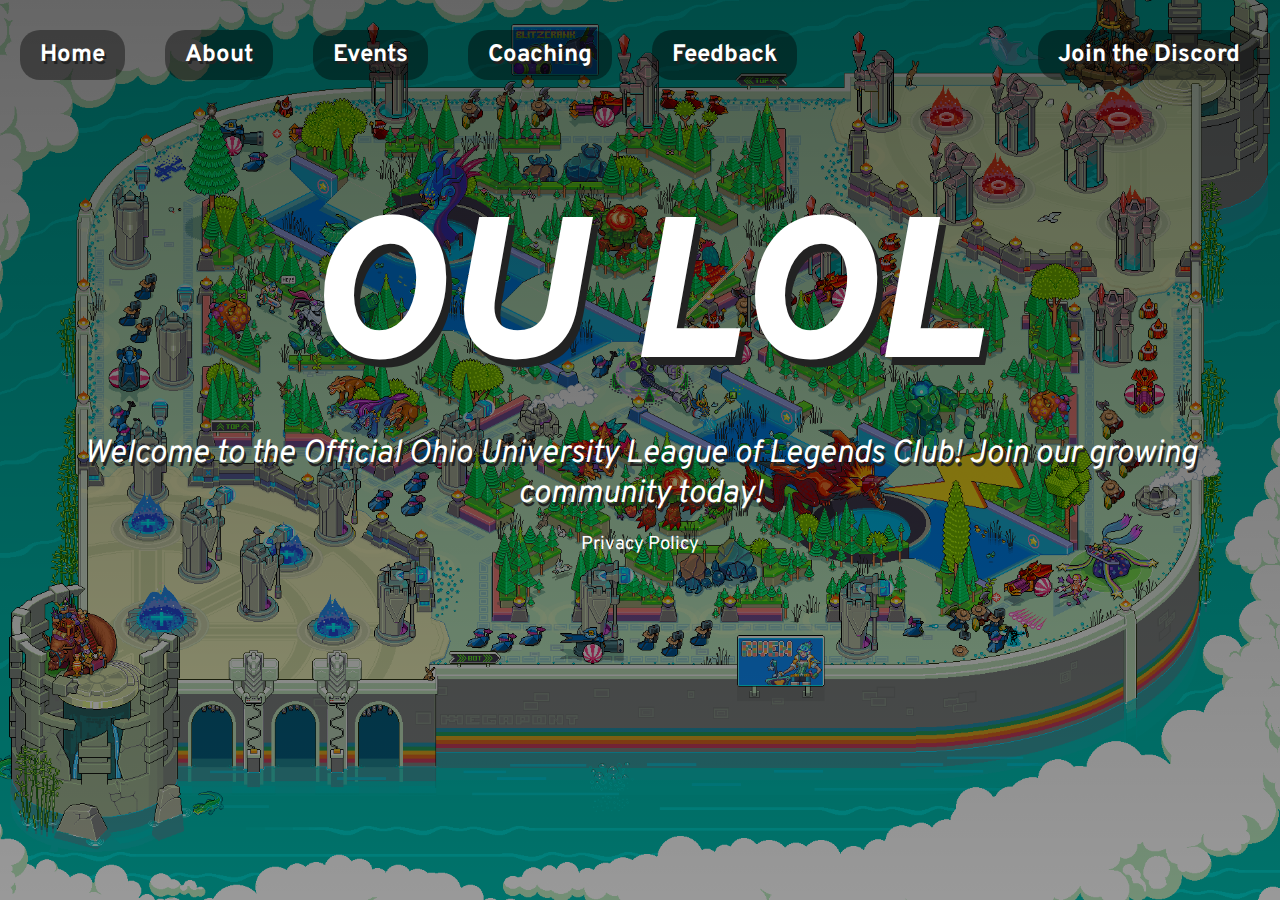
==== index.html @ cac63f4b "added privacy policy and download link" ====
<!DOCTYPE html>
<html lang="en" dir="ltr">

<head>
  <title>Ohio University LOL</title>

  <!-- META -->
  <meta charset="utf-8">
  <meta name="viewport" content="width=device-width, initial-scale=1, shrink-to-fit=no">
  <meta name="description" content="The official ULOL club for Ohio University. Join Today!">
  <meta name="author" content="Micah Tobon and Jacob Eicher">

  <!-- CSS -->
  <link href="https://fonts.googleapis.com/css?family=Overpass:400,700,900i" rel="stylesheet">
  <link rel="stylesheet" href="public/css/style.css">
  <link rel="stylesheet" href="style.css">

  <!-- FAVICON -->
</head>

<body>
  <div class="navbar">
    <a href=".">
      <div class="navitem">Home</div>
    </a>
    <a href="./about">
      <div class="navitem">About</div>
    </a>
    <a href="./events">
      <div class="navitem">Events</div>
    </a>
    <a href="./coaching">
      <div class="navitem">Coaching</div>
    </a>
    <a href="./feedback">
      <div class="navitem">Feedback</div>
    </a>
    <a href="https://discord.gg/2wY6Qjs" target="_blank">
      <div class="navitem discord">Join the Discord</div>
    </a>
  </div>

  <div class="landing">
    <div id="my-login-button-target"></div>
    <p class="text-xl italic">OU LOL</p>
    <p class="text-md italic">Welcome to the Official Ohio University League of Legends Club! Join our growing community today!</p>
    <!-- <img class="logo" src="public/assets/logo/logo.png"> -->
    <p class = p2> <a href="privacy Policy.docx" d>Privacy Policy</a> </p>
  </div>





  <script>
  window.snapKitInit = function () {
   var loginButtonIconId = 'my-login-button-target';
   // Mount Login Button
   snap.loginkit.mountButton(loginButtonIconId, {
     clientId: '61f9d4fa-1173-43e8-b3de-075d60d9fbeb',
     redirectURI: 'https://www.ohioulol.com',
     scopeList: [
       'user.display_name',
     ],
     handleResponseCallback: function() {
       snap.loginkit.fetchUserInfo()
         .then(data => console.log('User info:', data));
     },
   });
 };

 // Load the SDK asynchronously
 (function (d, s, id) {
   var js, sjs = d.getElementsByTagName(s)[0];
   if (d.getElementById(id)) return;
   js = d.createElement(s); js.id = id;
   js.src = "https://sdk.snapkit.com/js/v1/login.js";
   sjs.parentNode.insertBefore(js, sjs);
 }(document, 'script', 'loginkit-sdk'));
 </script>
</body>

</html>
---- public/css/style.css ----
* {
  cursor: url("../assets/img/cursor.cur"), auto !important;
}

::selection {
  background: #00694e;
  color: #ffffff;
}

::-moz-selection {
  background: #00694e;
  color: #ffffff;
}

html {
  font: normal 400 1rem "Overpass", sans-serif;
}

body {
  margin: 0 auto;
  color: #ffffff;
  text-align: center;
  background: linear-gradient(rgba(0, 0, 0, 0.6), rgba(0, 0, 0, 0.4)), url("../assets/img/rift.png");
  background-color: #00694e;
  background-repeat: no-repeat;
  background-size: cover;
  background-position: center top;
}

a {
  color: #ffffff;
  text-decoration: none;
}

ul {
  margin: 0;
}

.landing {
  padding: 20vh 0 0 0;
  height: 60vh;
}

.container {
  margin: 0 auto 13vh auto;
  width: 70%;
}

.italic {
  font-style: italic;
}

.text-xl {
  margin: 0;
  font-weight: 900;
  font-size: 5rem;
  text-shadow: 6px 8px #222222;
}

.text-lg {
  margin: 0;
  font-weight: 900;
  font-size: 1.2rem;
  text-shadow: 2px 4px #222222;
}

.text-md {
  margin: 0;
  font-weight: 400;
  font-size: .8rem;
  text-shadow: 2px 4px #222222;
}

.text-s {
  margin: 0;
  font-weight: 250;
  font-size: .55rem;
  text-shadow: 2px 4px #222222;
}

.navbar {
  width: 100%;
  height: 7vh;
  margin: 0 0 13vh 0;
}

.navitem {
  margin: 30px 20px;
  padding: 10px 20px;
  float: left;
  font-weight: 700;
  font-size: .6rem;
  text-shadow: 2px 3px #222222;
  background-color: rgba(0, 0, 0, 0.4);
  border-radius: 20px;
}

.navitem:hover {
  transform: translateY(-1px);
}

.navitem:active {
  transform: translateY(1px);
}

.navitem.discord {
  float: right;
}

@media (min-width: 576px) {
  html {
    font-size: 1.4rem;
  }
}

@media (min-width: 768px) {
  html {
    font-size: 1.8rem;
  }
}

@media (min-width: 992px) {
  html {
    font-size: 2.1rem;
  }
}

@media (min-width: 1200px) {
  html {
    font-size: 2.5rem;
  }
}
---- style.css ----
.landing {
  height: 80vh;
  padding: 0 50px 0 50px;
}

.logo {
  padding: 1rem 0 0 0;
  width: 7rem;
  height: 7rem;
  vertical-align: middle
}

.p2{
  vertical-align: bottom;
  font-size:14pt;
  color: black;

}
#my-login-button-target{
  visibility: hidden;
}

@media (min-width: 576px) {}

@media (min-width: 768px) {}

@media (min-width: 992px) {}

@media (min-width: 1200px) {}
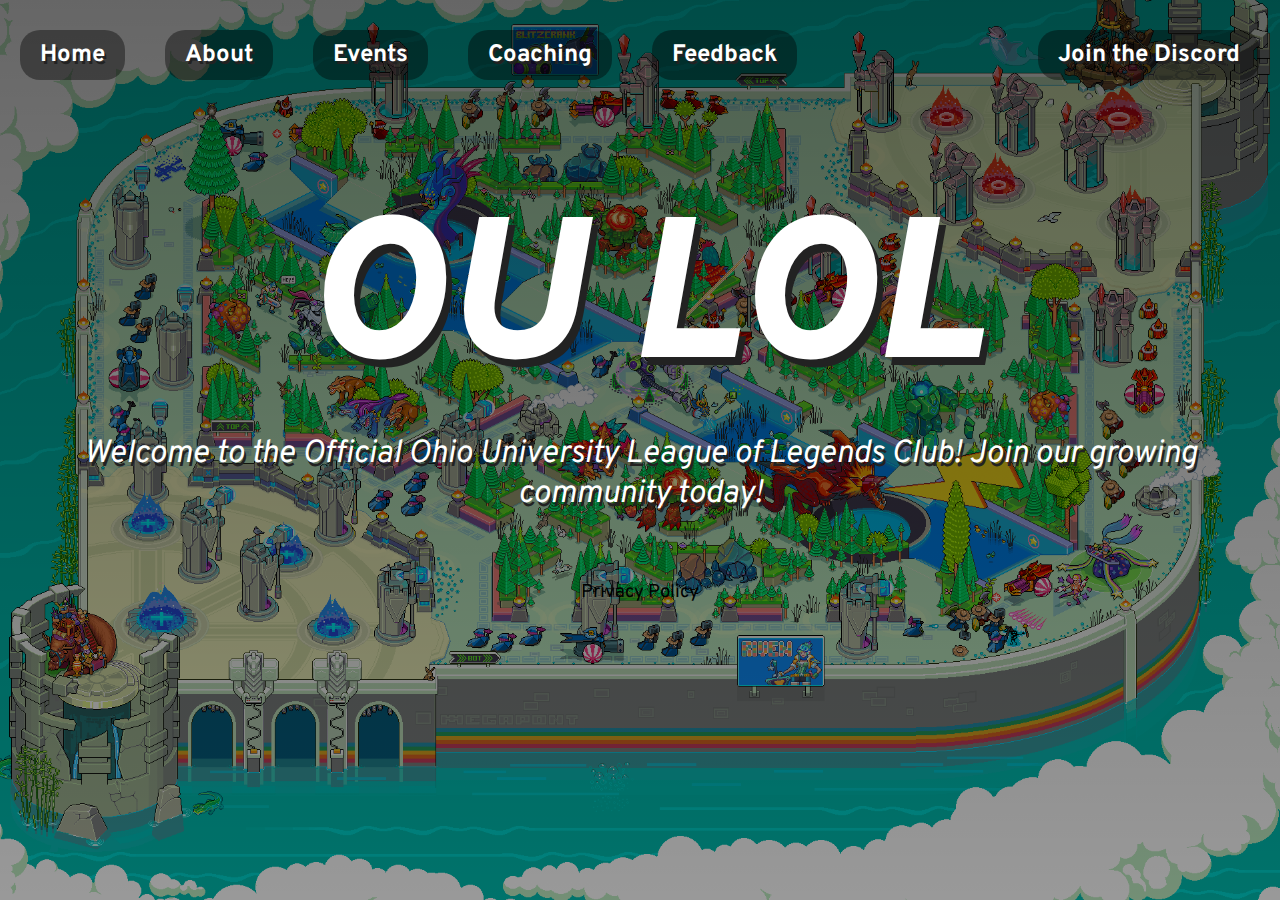
==== commit d842c160: "fixed privacy policy" ====
--- a/index.html
+++ b/index.html
@@ -45,7 +45,7 @@
     <p class="text-xl italic">OU LOL</p>
     <p class="text-md italic">Welcome to the Official Ohio University League of Legends Club! Join our growing community today!</p>
     <!-- <img class="logo" src="public/assets/logo/logo.png"> -->
-    <p class = p2> <a href="privacy Policy.docx" d>Privacy Policy</a> </p>
+    <p> <a class="p2" href="privacy Policy.docx" d>Privacy Policy</a> </p>
   </div>
 
 
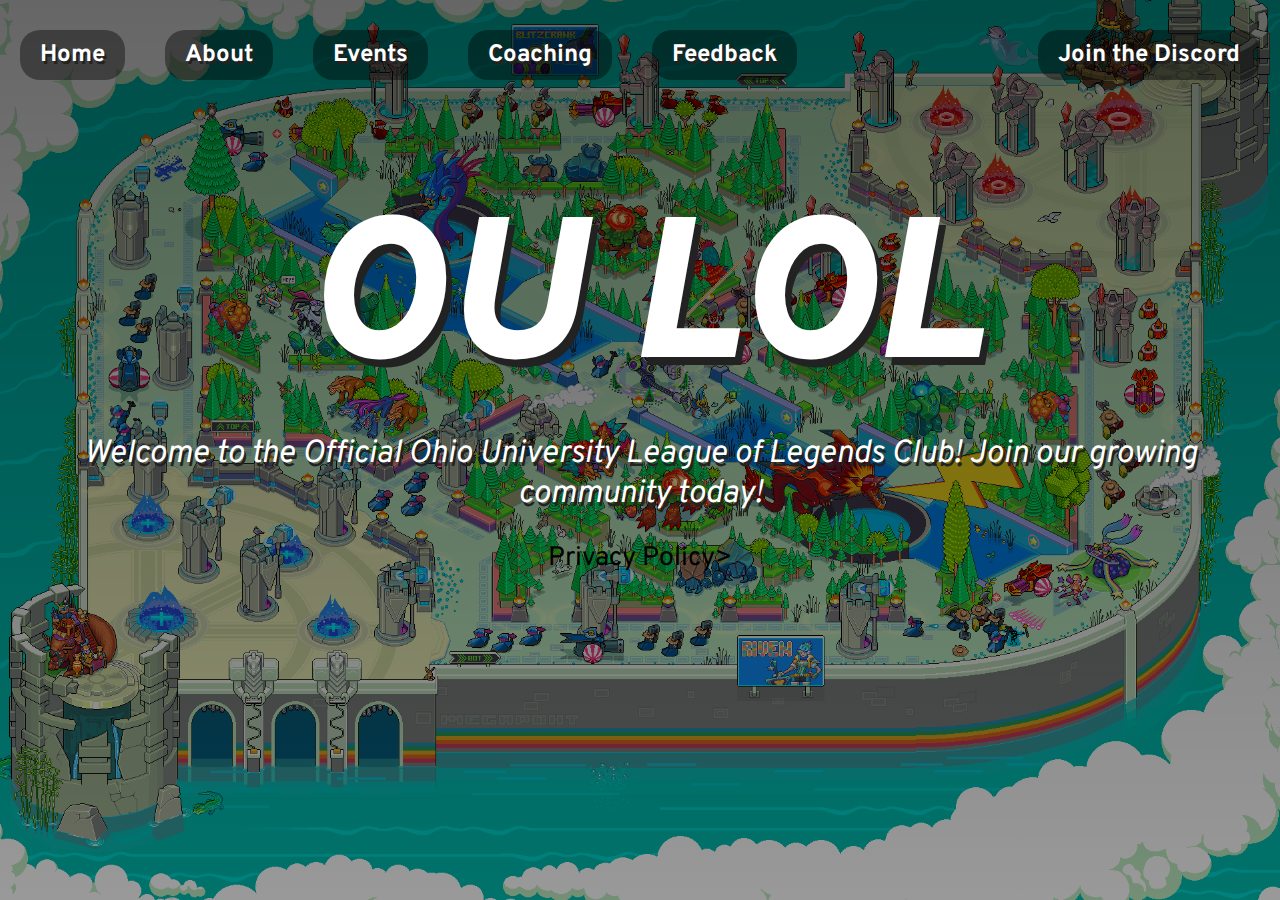
==== commit f4e13b54: "fixed the privacy policy again" ====
--- a/index.html
+++ b/index.html
@@ -45,7 +45,7 @@
     <p class="text-xl italic">OU LOL</p>
     <p class="text-md italic">Welcome to the Official Ohio University League of Legends Club! Join our growing community today!</p>
     <!-- <img class="logo" src="public/assets/logo/logo.png"> -->
-    <p> <a class="p2" href="privacy Policy.docx" d>Privacy Policy</a> </p>
+    <p class="p2" href="privacy Policy.docx" d>Privacy Policy> </p>
   </div>
 
 
--- a/style.css
+++ b/style.css
@@ -12,7 +12,7 @@
 
 .p2{
   vertical-align: bottom;
-  font-size:14pt;
+  font-size:20pt;
   color: black;
 
 }
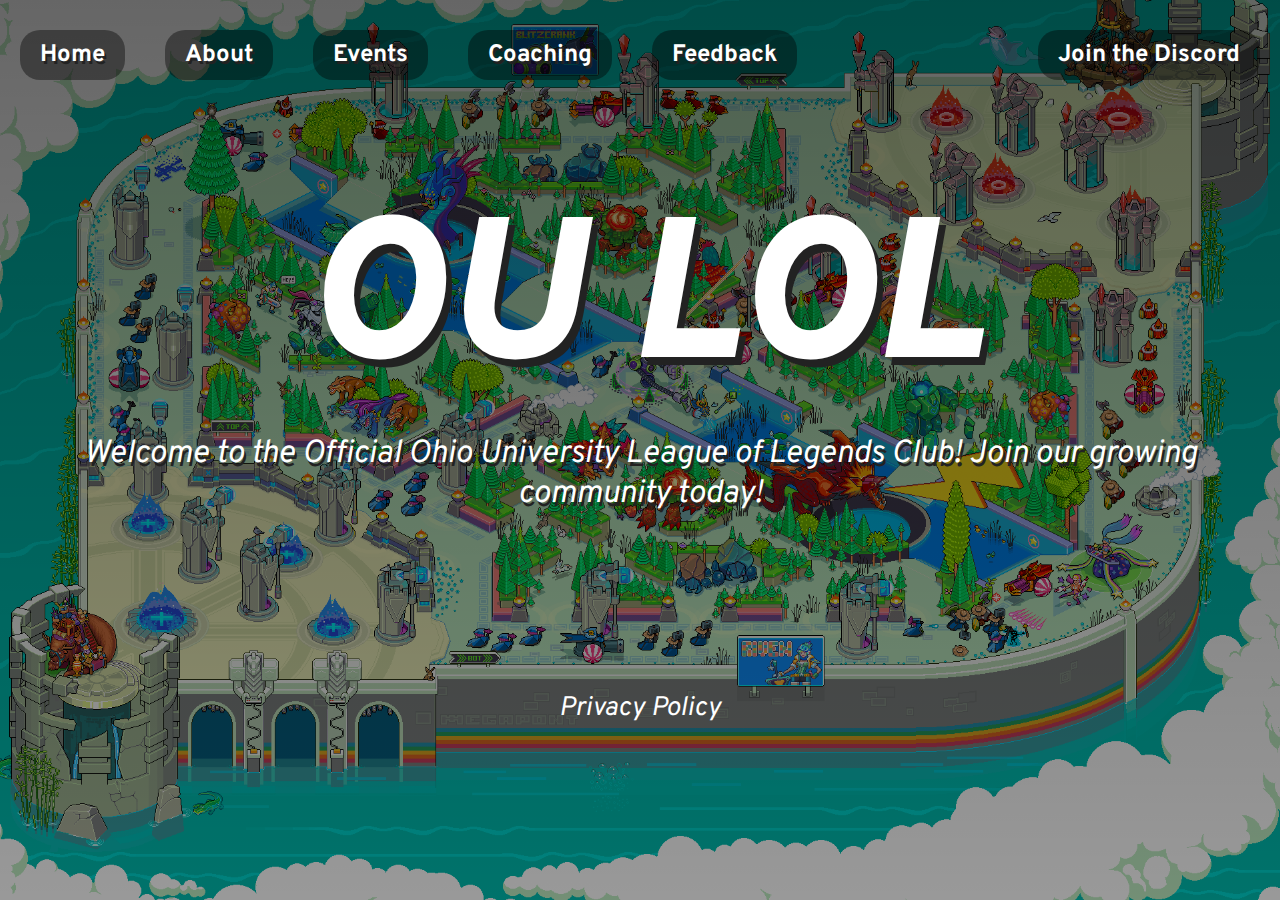
==== commit 580457ce: "positioning" ====
--- a/index.html
+++ b/index.html
@@ -45,7 +45,8 @@
     <p class="text-xl italic">OU LOL</p>
     <p class="text-md italic">Welcome to the Official Ohio University League of Legends Club! Join our growing community today!</p>
     <!-- <img class="logo" src="public/assets/logo/logo.png"> -->
-    <p class="p2" href="privacy Policy.docx" d>Privacy Policy> </p>
+    <br></br><br>
+    <p class="p2" href="privacy Policy.docx" d>Privacy Policy </p>
   </div>
 
 
--- a/style.css
+++ b/style.css
@@ -12,8 +12,9 @@
 
 .p2{
   vertical-align: bottom;
+  font-style: oblique;
   font-size:20pt;
-  color: black;
+  color: white;
 
 }
 #my-login-button-target{
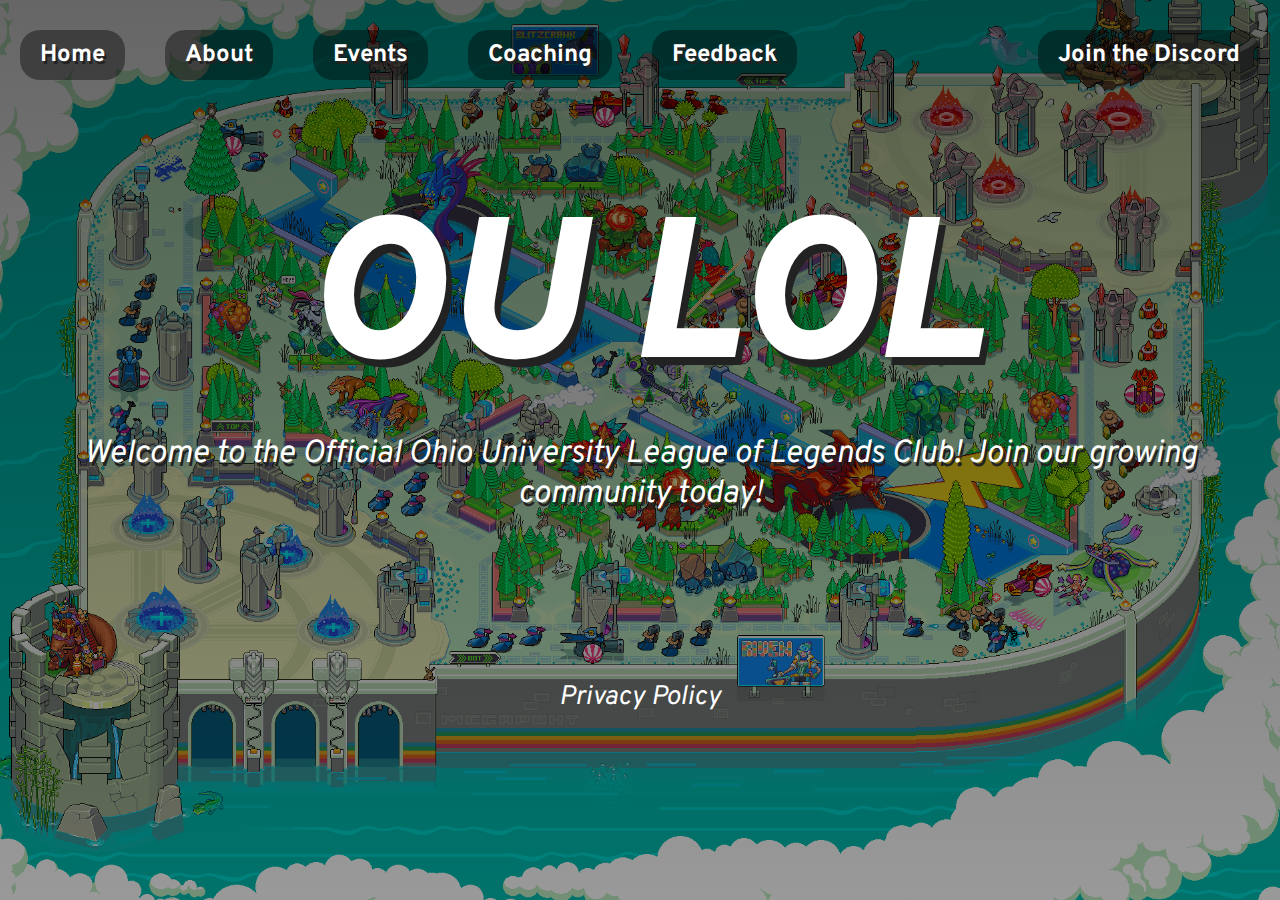
==== commit 6c9eb1a3: "Fixed the link" ====
--- a/index.html
+++ b/index.html
@@ -46,7 +46,7 @@
     <p class="text-md italic">Welcome to the Official Ohio University League of Legends Club! Join our growing community today!</p>
     <!-- <img class="logo" src="public/assets/logo/logo.png"> -->
     <br></br><br>
-    <p class="p2" href="privacy Policy.docx" d>Privacy Policy </p>
+    <a class="p2" href="privacy Policy.docx" d>Privacy Policy </a>
   </div>
 
 
